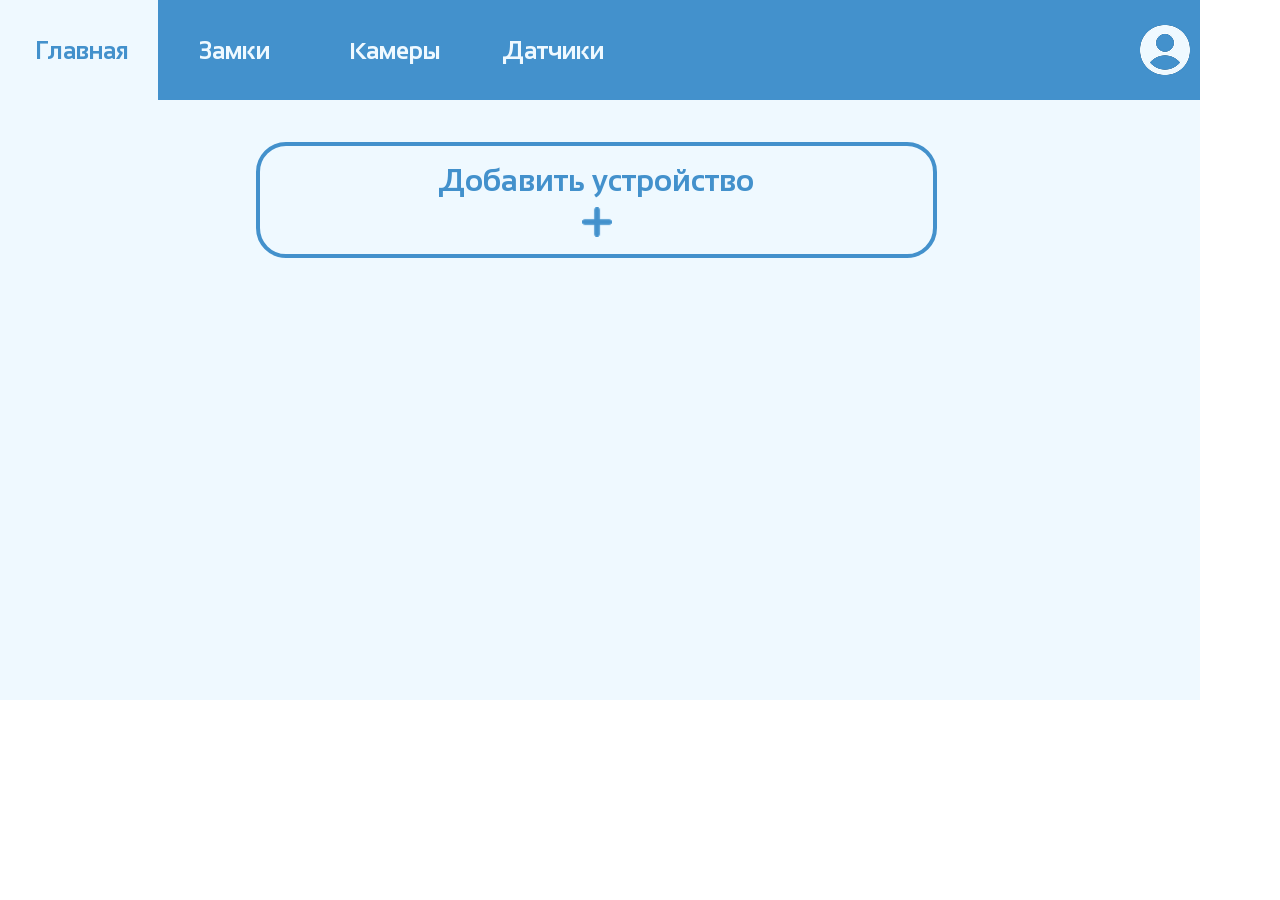
==== cams.html @ 8c150d8d "Create cams.html" ====
<!DOCTYPE html>
<html lang="en">
<head>
    <meta charset="UTF-8">
    <meta name="viewport" content="width=device-width, initial-scale=1.0">
    <title>Document</title>
    <link rel="stylesheet" href="home.css">
</head>
<body>
    <div class="buttons">
        <button class="main">Главная</button>
        <button class="locks">Замки</button>
        <button class="cams">Kамеры</button> 
        <button class="datchiki">Датчики</button>
        <button class="profile-logo"><img src="images/profile 1.png" class="profile1"><img src="images/profile 2.png" class="profile2"></button>
    </div>
    <div class="main-window">
        <button class="add-button">Добавить устройство <img src="images/plus 1.png" class="plus"></button>

    </div>
    
</body>
</html>
---- home.css ----
@font-face {
    font-family: Sansation;
    src: url(Sansation/Sansation-Bold.ttf);
}

body{
    width: 700px;
    height: 700px;
    margin: 0px;
}
.buttons{
    width: 1200px;
    display: inline-flex;
    height: 100px;
    background-color: #4391CC;
}


.main{
    text-align: center;
    width: 158px;
    border: 0px;
    background-color: #EFF9FF;
    color: #4391CC;
    font-size: 24px;
    font-family: 'Sansation';
    padding-right: 0px;
}

.locks{
    width: 158px;
    height: 100px;
    border: 0px;
    background-color: #4391CC;
    color: #EFF9FF;
    font-size: 24px;
    font-family: 'Sansation';
    padding-left: 0px;
    cursor: pointer;
    transition: background-color 0.3s ease, color 0.3s ease;
}
.locks:hover{
    color: #4391CC;
    background-color: #EFF9FF;
    
}

.cams{
    width: 158px;
    height: 100px;
    border: 0px;
    background-color: #4391CC;
    color: #EFF9FF;
    font-size: 24px;
    font-family: 'Sansation';
    cursor: pointer;
    transition: background-color 0.3s ease, color 0.3s ease;
}
.cams:hover{
    color: #4391CC;
    background-color: #EFF9FF;
}

.datchiki{
    width: 158px;
    height: 100px;
    border: 0px;
    background-color: #4391CC;
    color: #EFF9FF;
    font-size: 24px;
    font-family: 'Sansation';
    cursor: pointer;
    transition: background-color 0.3s ease, color 0.3s ease;
}
.datchiki:hover{
    color: #4391CC;
    background-color: #EFF9FF;
}

.profile-logo {
    margin-left: 498px;
    background-color: #4391CC;
    border: 0;
    background-size: contain;
    width: 70px;
    cursor: pointer; /* курсор-указатель при наведении */
    transition: background-color 0.3s ease, color 0.3s ease;
}
.profile1, .profile2 {
  position: absolute;
  width: 50px;
  top: 25px;
    left: 1140px;
}

.profile-logo:hover {
    width: 70px;
  background-color: #EFF9FF;
  background-image: url('images/profile-2.png');
}

.profile1 {
  z-index: 3; /* По умолчанию ниже */
  background-image: url('images/profile-1.png');
}

.profile2 {
  z-index: 2; /* По умолчанию скрыт под .profile1 */
  background-image: url('images/profile-2.png');
  opacity: 0;
  transition: opacity 0.3s;
}

.profile-logo:hover .profile2 {
  z-index: 4; /* При наведении выходит наверх */
  opacity: 1; /* И становится видимым */
}

.main-window{
    display: flex;
    width: 1200px;
    height: 600px;
    background-color: #EFF9FF;
    text-align: center;
}

.add-button{
    margin-left: 256px;
    margin-top: 42px;

    width: 681px;
    height: 116px;
    background-color: #EFF9FF;
    border-radius: 30px;
    border-width: 4px;
    border-color: #4391CC;
    color: #4391CC;
    font-family: 'Sansation';
    align-content: center;
    font-size: 30px;
    cursor: pointer;

    display: block;
}

.plus{
    display: flex;
    justify-content: center;
}


.add-button {
  display: flex;
  flex-direction: column; /* элементы ставятся друг под другом */
  justify-content: center; /* по вертикали по центру */
  align-items: center; /* по горизонтали по центру */
  width: 681px;
  height: 116px;
  background-color: #EFF9FF;
  border-radius: 30px;
  border: 4px solid #4391CC;
  color: #4391CC;
  font-family: 'Sansation';
  font-size: 30px;
  cursor: pointer;
  gap: 10px; /* расстояние между текстом и изображением (регулируйте) */
}

.plus {
  width: 30px; /* размер изображения, регулируйте по необходимости */
  height: 30px;
}


.add-button:hover{
    background-color: #DEEAF2;
}
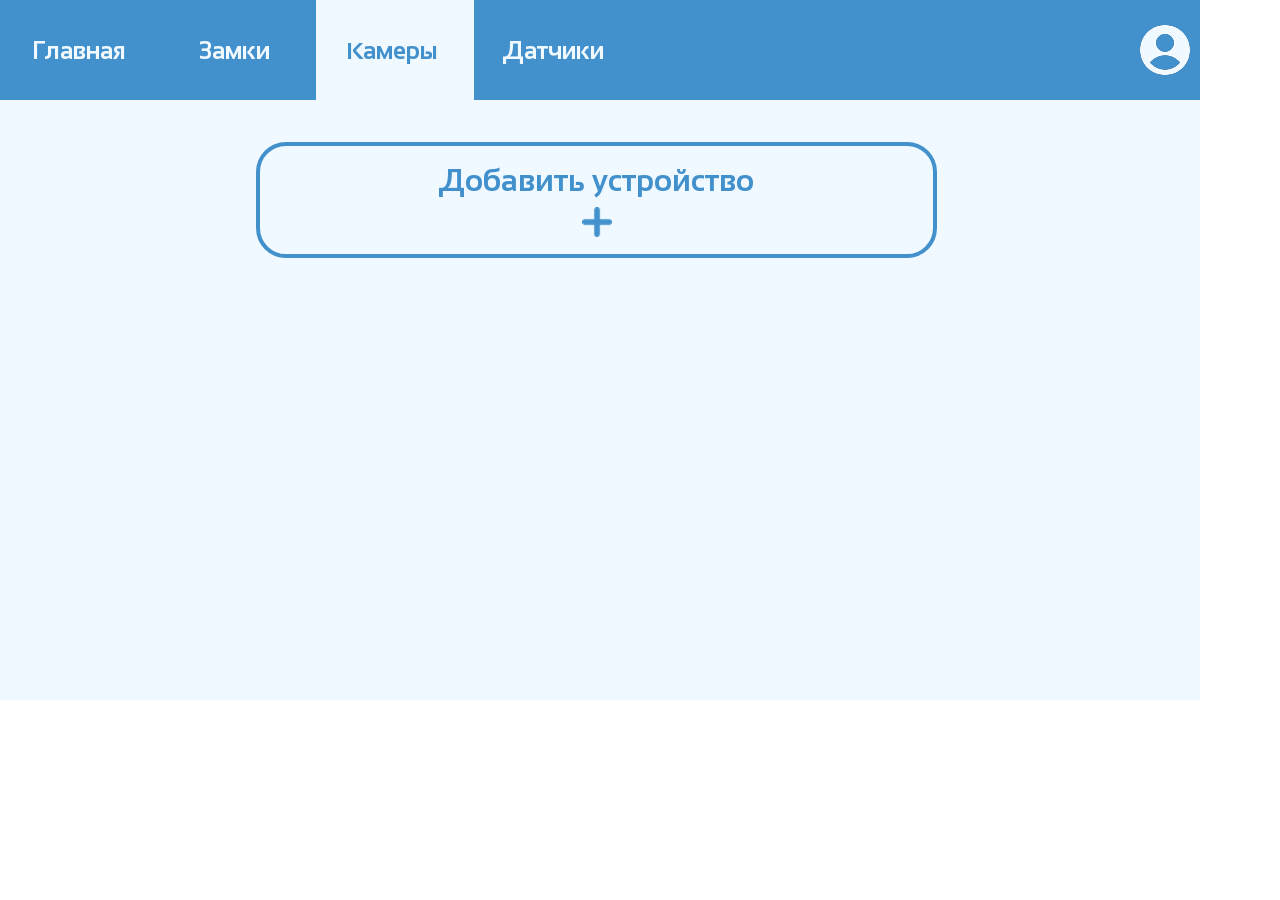
==== commit f45a1e96: "edit" ====
--- a/cams.html
+++ b/cams.html
@@ -4,14 +4,22 @@
     <meta charset="UTF-8">
     <meta name="viewport" content="width=device-width, initial-scale=1.0">
     <title>Document</title>
-    <link rel="stylesheet" href="home.css">
+    <link rel="stylesheet" href="cams.css">
 </head>
 <body>
     <div class="buttons">
-        <button class="main">Главная</button>
-        <button class="locks">Замки</button>
-        <button class="cams">Kамеры</button> 
-        <button class="datchiki">Датчики</button>
+        <form action="home.html" method="get"> <!-- добавить экшин-->
+            <button class="main">Главная</button>
+        </form>
+        <form action="locks.html" method="get"> <!-- добавить экшин-->
+            <button class="locks">Замки</button> 
+        </form>
+        <form action="cams.html" method="get"> <!-- добавить экшин-->
+            <button class="cams">Kамеры</button>     
+        </form>
+        <form action="datchiki.html" method="get"> <!-- добавить экшин-->
+            <button class="datchiki">Датчики</button>    
+        </form>
         <button class="profile-logo"><img src="images/profile 1.png" class="profile1"><img src="images/profile 2.png" class="profile2"></button>
     </div>
     <div class="main-window">
--- a/cams.css
+++ b/cams.css
@@ -0,0 +1,184 @@
+@font-face {
+    font-family: Sansation;
+    src: url(Sansation/Sansation-Bold.ttf);
+}
+
+body{
+    width: 700px;
+    height: 700px;
+    margin: 0px;
+}
+.buttons{
+    width: 1200px;
+    display: inline-flex;
+    height: 100px;
+    background-color: #4391CC;
+}
+
+
+.main{
+    width: 158px;
+    height: 100px;
+    border: 0px;
+    background-color: #4391CC;
+    color: #EFF9FF;
+    font-size: 24px;
+    font-family: 'Sansation';
+    cursor: pointer;
+    transition: background-color 0.3s ease, color 0.3s ease;
+}
+.main:hover{
+    color: #4391CC;
+    background-color: #EFF9FF;
+}
+
+.locks{
+    width: 158px;
+    height: 100px;
+    border: 0px;
+    background-color: #4391CC;
+    color: #EFF9FF;
+    font-size: 24px;
+    font-family: 'Sansation';
+    padding-left: 0px;
+    cursor: pointer;
+    transition: background-color 0.3s ease, color 0.3s ease;
+}
+.locks:hover{
+    color: #4391CC;
+    background-color: #EFF9FF;
+    
+}
+
+.cams{
+    width: 158px;
+    height: 100px;
+    border: 0px;
+    background-color: #EFF9FF;
+    color: #4391CC;
+    font-size: 24px;
+    font-family: 'Sansation';
+    padding-left: 0px;
+    cursor: pointer;
+    transition: background-color 0.3s ease, color 0.3s ease;
+}
+.cams:hover{
+    color: #4391CC;
+    background-color: #EFF9FF;
+    
+}
+
+.datchiki{
+    width: 158px;
+    height: 100px;
+    border: 0px;
+    background-color: #4391CC;
+    color: #EFF9FF;
+    font-size: 24px;
+    font-family: 'Sansation';
+    cursor: pointer;
+    transition: background-color 0.3s ease, color 0.3s ease;
+}
+.datchiki:hover{
+    color: #4391CC;
+    background-color: #EFF9FF;
+}
+
+.profile-logo {
+    margin-left: 498px;
+    background-color: #4391CC;
+    border: 0;
+    background-size: contain;
+    width: 70px;
+    cursor: pointer; /* курсор-указатель при наведении */
+    transition: background-color 0.3s ease, color 0.3s ease;
+}
+.profile1, .profile2 {
+  position: absolute;
+  width: 50px;
+  top: 25px;
+    left: 1140px;
+}
+
+.profile-logo:hover {
+    width: 70px;
+  background-color: #EFF9FF;
+  background-image: url('images/profile-2.png');
+}
+
+.profile1 {
+  z-index: 3; /* По умолчанию ниже */
+  background-image: url('images/profile-1.png');
+}
+
+.profile2 {
+  z-index: 2; /* По умолчанию скрыт под .profile1 */
+  background-image: url('images/profile-2.png');
+  opacity: 0;
+  transition: opacity 0.3s;
+}
+
+.profile-logo:hover .profile2 {
+  z-index: 4; /* При наведении выходит наверх */
+  opacity: 1; /* И становится видимым */
+}
+
+.main-window{
+    display: flex;
+    width: 1200px;
+    height: 600px;
+    background-color: #EFF9FF;
+    text-align: center;
+}
+
+.add-button{
+    margin-left: 256px;
+    margin-top: 42px;
+
+    width: 681px;
+    height: 116px;
+    background-color: #EFF9FF;
+    border-radius: 30px;
+    border-width: 4px;
+    border-color: #4391CC;
+    color: #4391CC;
+    font-family: 'Sansation';
+    align-content: center;
+    font-size: 30px;
+    cursor: pointer;
+
+    display: block;
+}
+
+.plus{
+    display: flex;
+    justify-content: center;
+}
+
+
+.add-button {
+  display: flex;
+  flex-direction: column; /* элементы ставятся друг под другом */
+  justify-content: center; /* по вертикали по центру */
+  align-items: center; /* по горизонтали по центру */
+  width: 681px;
+  height: 116px;
+  background-color: #EFF9FF;
+  border-radius: 30px;
+  border: 4px solid #4391CC;
+  color: #4391CC;
+  font-family: 'Sansation';
+  font-size: 30px;
+  cursor: pointer;
+  gap: 10px; /* расстояние между текстом и изображением (регулируйте) */
+}
+
+.plus {
+  width: 30px; /* размер изображения, регулируйте по необходимости */
+  height: 30px;
+}
+
+
+.add-button:hover{
+    background-color: #DEEAF2;
+}
